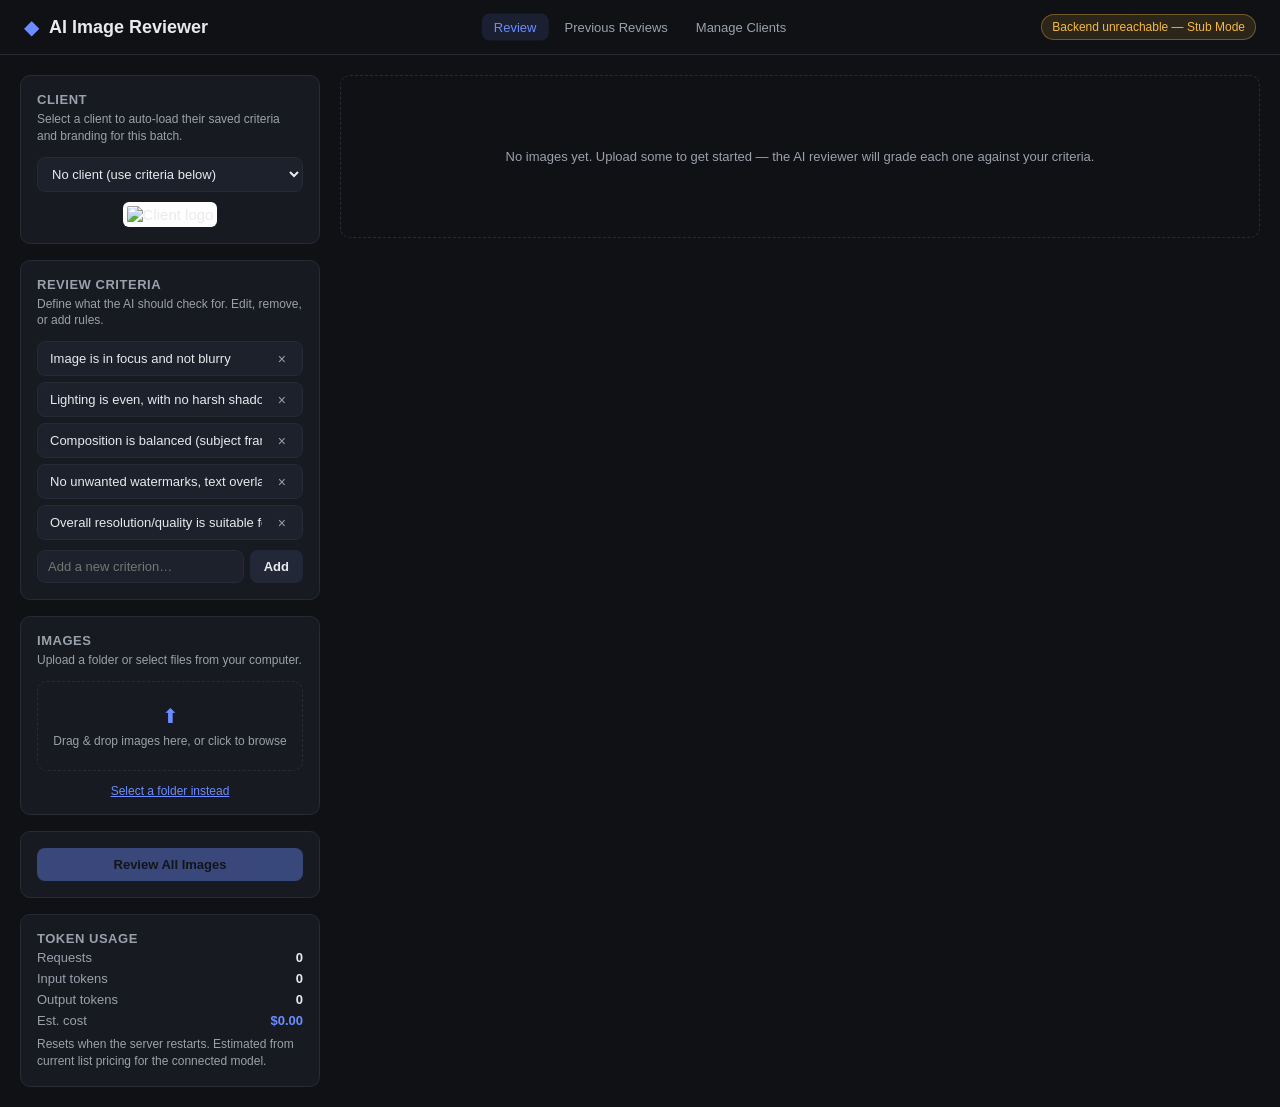
==== index.html @ 710de8a5 "Initial commit" ====
<!DOCTYPE html>
<html lang="en">
<head>
<meta charset="UTF-8">
<meta name="viewport" content="width=device-width, initial-scale=1.0">
<title>AI Image Reviewer</title>
<link rel="stylesheet" href="css/styles.css">
</head>
<body>

<header class="app-header">
  <div class="brand">
    <span class="brand-mark">◆</span>
    <h1>AI Image Reviewer</h1>
  </div>
  <nav class="app-nav">
    <a href="/" class="active">Review</a>
    <a href="/history.html">Previous Reviews</a>
    <a href="/clients.html">Manage Clients</a>
  </nav>
  <div class="header-right">
    <div class="stub-badge" id="ai-status-badge" title="Live status of the AI reviewer backend.">
      Checking AI status&hellip;
    </div>
  </div>
</header>

<main class="layout">

  <!-- SIDEBAR: criteria + upload -->
  <aside class="sidebar">
    <section class="panel">
      <h2>Client</h2>
      <p class="hint">Select a client to auto-load their saved criteria and branding for this batch.</p>
      <select id="client-select" class="select-input">
        <option value="">No client (use criteria below)</option>
      </select>
      <div id="client-logo-preview" class="client-logo-preview" hidden>
        <img id="client-logo-img" alt="Client logo">
      </div>
      <div id="category-select-wrap" class="field-group-inline" hidden>
        <label class="field-label" for="category-select">Image type</label>
        <select id="category-select" class="select-input">
          <option value="">Choose a category&hellip;</option>
        </select>
      </div>
    </section>

    <section class="panel">
      <h2>Review Criteria</h2>
      <p class="hint">Define what the AI should check for. Edit, remove, or add rules.</p>
      <ul id="criteria-list" class="criteria-list"></ul>
      <form id="criteria-form" class="criteria-form">
        <input type="text" id="criteria-input" placeholder="Add a new criterion&hellip;" autocomplete="off">
        <button type="submit" class="btn btn-secondary">Add</button>
      </form>
    </section>

    <section class="panel">
      <h2>Images</h2>
      <p class="hint">Upload a folder or select files from your computer.</p>
      <label class="upload-drop" id="upload-drop">
        <input type="file" id="file-input" accept="image/*" multiple hidden>
        <span class="upload-drop-icon">⬆</span>
        <span>Drag &amp; drop images here, or click to browse</span>
      </label>
      <div class="upload-actions">
        <label class="link-btn">
          <input type="file" id="folder-input" webkitdirectory directory multiple hidden>
          Select a folder instead
        </label>
      </div>
    </section>

    <section class="panel">
      <button id="review-all-btn" class="btn btn-primary" disabled>Review All Images</button>
      <div id="progress-wrap" class="progress-wrap" hidden>
        <div class="progress-bar"><div id="progress-fill" class="progress-fill"></div></div>
        <span id="progress-label" class="progress-label">0 / 0</span>
      </div>
    </section>

    <section class="panel">
      <h2>Token Usage</h2>
      <div class="usage-stats">
        <div class="usage-row"><span>Requests</span><span id="usage-requests">0</span></div>
        <div class="usage-row"><span>Input tokens</span><span id="usage-input">0</span></div>
        <div class="usage-row"><span>Output tokens</span><span id="usage-output">0</span></div>
        <div class="usage-row usage-cost"><span>Est. cost</span><span id="usage-cost">$0.00</span></div>
      </div>
      <p class="hint usage-note">Resets when the server restarts. Estimated from current list pricing for the connected model.</p>
    </section>
  </aside>

  <!-- MAIN: queue + detail -->
  <section class="content">
    <div id="empty-state" class="empty-state">
      <p>No images yet. Upload some to get started &mdash; the AI reviewer will grade each one against your criteria.</p>
    </div>

    <div id="gallery" class="gallery"></div>
  </section>

  <!-- DETAIL PANEL -->
  <aside id="detail-panel" class="detail-panel" hidden>
    <button id="detail-close" class="detail-close" aria-label="Close">&times;</button>
    <div id="detail-body"></div>
  </aside>

</main>

<script src="js/reviewEngine.js"></script>
<script src="js/detailView.js"></script>
<script src="js/app.js"></script>
</body>
</html>
---- css/styles.css ----
:root {
  --bg: #0f1115;
  --panel: #171a21;
  --panel-border: #262b35;
  --text: #e8eaed;
  --text-dim: #9aa1ac;
  --accent: #6c8cff;
  --accent-dim: #2b3568;
  --pass: #3ecf8e;
  --fail: #ef5966;
  --warn: #f5b942;
  --radius: 10px;
  font-size: 15px;
}

* { box-sizing: border-box; }

body {
  margin: 0;
  font-family: -apple-system, BlinkMacSystemFont, "Segoe UI", Roboto, Helvetica, Arial, sans-serif;
  background: var(--bg);
  color: var(--text);
}

.app-header {
  position: relative;
  display: flex;
  align-items: center;
  justify-content: space-between;
  padding: 14px 24px;
  border-bottom: 1px solid var(--panel-border);
}

.brand { display: flex; align-items: center; gap: 10px; }
.brand-mark { color: var(--accent); font-size: 20px; }
.brand h1 { font-size: 18px; font-weight: 600; margin: 0; }

.header-right { display: flex; align-items: center; gap: 16px; }

/* Absolutely positioned so it stays perfectly centered regardless of how
   wide the brand or right-side content (e.g. the status badge) are -- a
   grid "1fr auto 1fr" layout would drift off-center when the two sides
   have unequal content width. */
.app-nav {
  position: absolute;
  left: 50%;
  top: 50%;
  transform: translate(-50%, -50%);
  display: flex;
  gap: 4px;
}
.app-nav a {
  font-size: 13px;
  color: var(--text-dim);
  text-decoration: none;
  padding: 6px 12px;
  border-radius: 8px;
  transition: color 0.15s, background 0.15s;
}
.app-nav a:hover { color: var(--text); background: #1d212b; }
.app-nav a.active { color: var(--accent); background: rgba(108, 140, 255, 0.12); }

.select-input {
  width: 100%;
  background: #1d212b;
  border: 1px solid var(--panel-border);
  border-radius: 8px;
  padding: 8px 10px;
  color: var(--text);
  font-size: 13px;
  outline: none;
}
.select-input:focus { border-color: var(--accent); }

.client-logo-preview { margin-top: 10px; display: flex; justify-content: center; }
.client-logo-preview img { max-width: 100%; max-height: 60px; border-radius: 6px; background: #fff; padding: 4px; }

.field-group-inline { margin-top: 10px; }
.field-group-inline .field-label { margin-bottom: 6px; }

.stub-badge {
  font-size: 12px;
  color: var(--warn);
  background: rgba(245, 185, 66, 0.12);
  border: 1px solid rgba(245, 185, 66, 0.35);
  padding: 5px 10px;
  border-radius: 999px;
  transition: color 0.15s, background 0.15s, border-color 0.15s;
}

.stub-badge.badge-connected {
  color: var(--pass);
  background: rgba(62, 207, 142, 0.12);
  border: 1px solid rgba(62, 207, 142, 0.35);
}

.layout {
  display: grid;
  grid-template-columns: 300px 1fr;
  gap: 20px;
  padding: 20px;
  align-items: start;
}

.sidebar { display: flex; flex-direction: column; gap: 16px; }

.panel {
  background: var(--panel);
  border: 1px solid var(--panel-border);
  border-radius: var(--radius);
  padding: 16px;
}

.panel h2 { font-size: 13px; text-transform: uppercase; letter-spacing: 0.04em; color: var(--text-dim); margin: 0 0 4px; }
.hint { font-size: 12px; color: var(--text-dim); margin: 0 0 12px; line-height: 1.4; }

.criteria-list { list-style: none; margin: 0 0 10px; padding: 0; display: flex; flex-direction: column; gap: 6px; }

.criteria-item {
  display: flex;
  align-items: center;
  gap: 8px;
  background: #1d212b;
  border: 1px solid var(--panel-border);
  border-radius: 8px;
  padding: 8px 10px;
  font-size: 13px;
}

.criteria-item input {
  flex: 1;
  background: transparent;
  border: none;
  color: var(--text);
  font-size: 13px;
  outline: none;
}

.criteria-item button {
  background: none;
  border: none;
  color: var(--text-dim);
  cursor: pointer;
  font-size: 14px;
  line-height: 1;
}
.criteria-item button:hover { color: var(--fail); }

.criteria-form { display: flex; gap: 6px; }
.criteria-form input {
  flex: 1;
  background: #1d212b;
  border: 1px solid var(--panel-border);
  border-radius: 8px;
  padding: 8px 10px;
  color: var(--text);
  font-size: 13px;
  outline: none;
}
.criteria-form input:focus { border-color: var(--accent); }

.btn {
  border: none;
  border-radius: 8px;
  padding: 9px 14px;
  font-size: 13px;
  font-weight: 600;
  cursor: pointer;
}
.btn-primary { background: var(--accent); color: #0b0d12; width: 100%; }
.btn-primary:disabled { opacity: 0.4; cursor: not-allowed; }
.btn-secondary { background: #232838; color: var(--text); }

.upload-drop {
  display: flex;
  flex-direction: column;
  align-items: center;
  gap: 6px;
  text-align: center;
  border: 1.5px dashed var(--panel-border);
  border-radius: var(--radius);
  padding: 22px 10px;
  cursor: pointer;
  font-size: 12px;
  color: var(--text-dim);
  transition: border-color 0.15s, background 0.15s;
}
.upload-drop:hover, .upload-drop.dragover { border-color: var(--accent); background: rgba(108, 140, 255, 0.06); }
.upload-drop-icon { font-size: 20px; color: var(--accent); }

.upload-actions { margin-top: 10px; text-align: center; }
.link-btn { font-size: 12px; color: var(--accent); cursor: pointer; text-decoration: underline; }

.progress-wrap { margin-top: 10px; }
.progress-bar { height: 6px; background: #232838; border-radius: 999px; overflow: hidden; }
.progress-fill { height: 100%; width: 0%; background: var(--accent); transition: width 0.2s; }
.progress-label { display: block; margin-top: 6px; font-size: 11px; color: var(--text-dim); text-align: center; }

.usage-stats {
  display: flex;
  flex-direction: column;
  gap: 6px;
  font-size: 13px;
}
.usage-row {
  display: flex;
  justify-content: space-between;
  color: var(--text-dim);
}
.usage-row span:last-child {
  color: var(--text);
  font-weight: 600;
  font-variant-numeric: tabular-nums;
}
.usage-cost span:last-child { color: var(--accent); }
.usage-note { margin: 8px 0 0; }

.content { min-height: 60vh; }

.empty-state {
  border: 1px dashed var(--panel-border);
  border-radius: var(--radius);
  padding: 60px 20px;
  text-align: center;
  color: var(--text-dim);
  font-size: 13px;
}

.gallery {
  display: grid;
  grid-template-columns: repeat(auto-fill, minmax(180px, 1fr));
  gap: 14px;
}

.card {
  background: var(--panel);
  border: 1px solid var(--panel-border);
  border-radius: var(--radius);
  overflow: hidden;
  cursor: pointer;
  transition: transform 0.1s, border-color 0.15s;
}
.card:hover { border-color: var(--accent); transform: translateY(-2px); }

.card-thumb { width: 100%; aspect-ratio: 1 / 1; object-fit: cover; display: block; background: #1d212b; }

.card-body { padding: 10px; display: flex; flex-direction: column; gap: 6px; }
.card-name { font-size: 12px; color: var(--text-dim); overflow: hidden; text-overflow: ellipsis; white-space: nowrap; }

.status-pill {
  display: inline-flex;
  align-items: center;
  gap: 5px;
  font-size: 11px;
  font-weight: 600;
  padding: 3px 8px;
  border-radius: 999px;
  width: fit-content;
}
.status-pending { background: #232838; color: var(--text-dim); }
.status-reviewing { background: rgba(108, 140, 255, 0.15); color: var(--accent); }
.status-approved { background: rgba(62, 207, 142, 0.15); color: var(--pass); }
.status-rejected { background: rgba(239, 89, 102, 0.15); color: var(--fail); }
.status-review { background: rgba(245, 185, 66, 0.15); color: var(--warn); }

.spin {
  width: 9px; height: 9px; border-radius: 50%;
  border: 2px solid rgba(108,140,255,0.3); border-top-color: var(--accent);
  animation: spin 0.8s linear infinite;
}
@keyframes spin { to { transform: rotate(360deg); } }

.detail-panel {
  position: fixed;
  top: 0; right: 0;
  width: 380px;
  max-width: 92vw;
  height: 100vh;
  background: var(--panel);
  border-left: 1px solid var(--panel-border);
  padding: 20px;
  overflow-y: auto;
  box-shadow: -12px 0 30px rgba(0,0,0,0.35);
}

.detail-close {
  position: absolute;
  top: 12px; right: 14px;
  width: 32px;
  height: 32px;
  display: flex;
  align-items: center;
  justify-content: center;
  background: #232838;
  border: 1px solid var(--panel-border);
  border-radius: 50%;
  color: var(--text-dim);
  font-size: 20px;
  line-height: 1;
  cursor: pointer;
  transition: color 0.15s, background 0.15s, border-color 0.15s;
}
.detail-close:hover { color: var(--text); background: rgba(239, 89, 102, 0.15); border-color: var(--fail); }

.detail-img-wrap {
  position: relative;
  margin-bottom: 14px;
}
.detail-img-wrap .detail-img {
  margin-bottom: 0;
  display: block;
}

.issue-marker {
  position: absolute;
  width: 28px;
  height: 28px;
  border: 2.5px solid var(--fail);
  border-radius: 50%;
  transform: translate(-50%, -50%);
  box-shadow: 0 0 0 2px rgba(239, 89, 102, 0.25), 0 0 10px rgba(239, 89, 102, 0.55);
  cursor: help;
  transition: transform 0.15s, box-shadow 0.15s;
}
.issue-marker:hover {
  transform: translate(-50%, -50%) scale(1.15);
  box-shadow: 0 0 0 3px rgba(239, 89, 102, 0.35), 0 0 14px rgba(239, 89, 102, 0.7);
}

.marker-note { margin-top: -4px; margin-bottom: 14px; font-style: italic; }

.detail-img { width: 100%; border-radius: 8px; margin-bottom: 14px; }
.detail-name { font-size: 14px; font-weight: 600; margin: 0 0 4px; }
.detail-score { font-size: 28px; font-weight: 700; margin: 10px 0 2px; }
.detail-verdict { font-size: 13px; color: var(--text-dim); margin-bottom: 16px; }

.check-list { list-style: none; padding: 0; margin: 0; display: flex; flex-direction: column; gap: 10px; }
.check-item { display: flex; gap: 8px; font-size: 13px; line-height: 1.4; }
.check-icon { flex-shrink: 0; font-weight: 700; }
.check-icon.pass { color: var(--pass); }
.check-icon.fail { color: var(--fail); }
.check-text strong { display: block; margin-bottom: 2px; }
.check-comment { color: var(--text-dim); font-size: 12px; }

.detail-summary {
  font-size: 13px;
  color: var(--text);
  line-height: 1.5;
  margin: 0 0 16px;
  padding: 10px 12px;
  background: #1d212b;
  border-radius: 8px;
  border-left: 3px solid var(--accent);
}

.detail-subheading {
  font-size: 11px;
  text-transform: uppercase;
  letter-spacing: 0.04em;
  color: var(--text-dim);
  margin: 18px 0 8px;
}

.action-list {
  list-style: disc;
  padding-left: 18px;
  margin: 0;
  display: flex;
  flex-direction: column;
  gap: 6px;
  font-size: 13px;
  color: var(--text);
  line-height: 1.4;
}
.action-list li::marker { color: var(--warn); }

.detail-note {
  margin-top: 18px;
  font-size: 11px;
  color: var(--text-dim);
  border-top: 1px solid var(--panel-border);
  padding-top: 12px;
  line-height: 1.5;
}

.detail-meta { margin: -2px 0 10px; }

/* ---------- Clients page ---------- */

.clients-layout {
  display: grid;
  grid-template-columns: 260px 1fr;
  gap: 20px;
  padding: 20px;
  align-items: start;
}

.client-list { list-style: none; margin: 0 0 10px; padding: 0; display: flex; flex-direction: column; gap: 6px; }

.client-list-item {
  padding: 8px 10px;
  border-radius: 8px;
  cursor: pointer;
  font-size: 13px;
  background: #1d212b;
  border: 1px solid var(--panel-border);
  transition: border-color 0.15s, color 0.15s, background 0.15s;
}
.client-list-item:hover { border-color: var(--accent); }
.client-list-item.active {
  border-color: var(--accent);
  background: rgba(108, 140, 255, 0.1);
  color: var(--accent);
}

.client-detail { min-height: 200px; }

.client-header-row { display: flex; justify-content: space-between; align-items: flex-end; gap: 12px; margin-bottom: 16px; }
.client-header-row > div { flex: 1; }

.field-group { margin-bottom: 16px; }
.field-label {
  display: block;
  font-size: 11px;
  text-transform: uppercase;
  letter-spacing: 0.04em;
  color: var(--text-dim);
  margin-bottom: 6px;
}

.text-input {
  width: 100%;
  background: #1d212b;
  border: 1px solid var(--panel-border);
  border-radius: 8px;
  padding: 8px 10px;
  color: var(--text);
  font-size: 13px;
  outline: none;
  font-family: inherit;
}
.text-input:focus { border-color: var(--accent); }
textarea.text-input { resize: vertical; min-height: 70px; }

.logo-preview-box { display: flex; align-items: center; gap: 12px; margin-bottom: 10px; min-height: 40px; }
.logo-preview-box img { max-width: 140px; max-height: 60px; border-radius: 6px; background: #fff; padding: 4px; }
.logo-placeholder { font-size: 12px; color: var(--text-dim); }

.btn-danger { background: rgba(239, 89, 102, 0.15); color: var(--fail); }
.btn-danger:hover { background: rgba(239, 89, 102, 0.25); }
.btn-small { padding: 6px 10px; font-size: 12px; }

.category-list { display: flex; flex-direction: column; gap: 14px; margin-bottom: 14px; }

.category-section {
  background: #1a1e27;
  border: 1px solid var(--panel-border);
  border-radius: 8px;
  padding: 14px;
}

.category-section-header { display: flex; gap: 8px; align-items: center; margin-bottom: 10px; }
.category-name-input { flex: 1; font-weight: 600; }

.add-category-form { margin-top: 4px; }

@media (max-width: 800px) {
  .layout { grid-template-columns: 1fr; }
  .clients-layout { grid-template-columns: 1fr; }
}
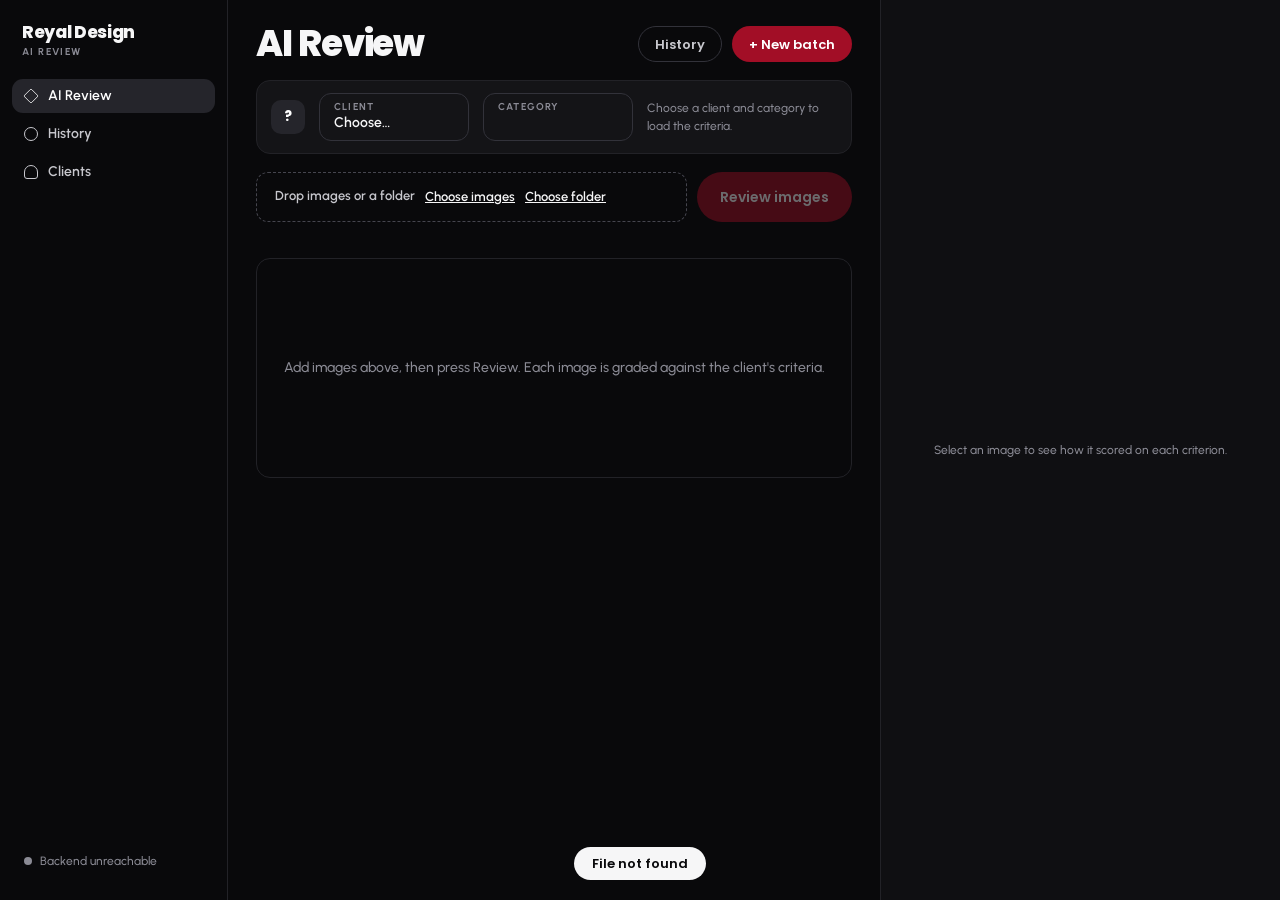
==== commit e1f2fb3a: "Redesign UI from the Reyal Proof handoff (option 1a) New Review, History and Clients screens with Re" ====
--- a/index.html
+++ b/index.html
@@ -1,114 +1,56 @@
 <!DOCTYPE html>
 <html lang="en">
 <head>
-<meta charset="UTF-8">
-<meta name="viewport" content="width=device-width, initial-scale=1.0">
-<title>AI Image Reviewer</title>
+<meta charset="utf-8">
+<meta name="viewport" content="width=device-width, initial-scale=1">
+<title>AI Review</title>
+<link rel="preconnect" href="https://fonts.googleapis.com">
+<link rel="stylesheet" href="https://fonts.googleapis.com/css2?family=Poppins:wght@400;500;600;700;800&family=Urbanist:wght@400;500;600;700;800&display=swap">
 <link rel="stylesheet" href="css/styles.css">
 </head>
 <body>
+<div class="shell">
+  <aside class="side" id="side"></aside>
+  <main class="review">
+    <section class="left">
+      <div class="row between">
+        <h1>AI Review</h1>
+        <div class="row">
+          <a class="btn ghost" href="history.html">History</a>
+          <button class="btn red" id="new-batch" type="button">+ New batch</button>
+        </div>
+      </div>
 
-<header class="app-header">
-  <div class="brand">
-    <span class="brand-mark">◆</span>
-    <h1>AI Image Reviewer</h1>
-  </div>
-  <nav class="app-nav">
-    <a href="/" class="active">Review</a>
-    <a href="/history.html">Previous Reviews</a>
-    <a href="/clients.html">Manage Clients</a>
-  </nav>
-  <div class="header-right">
-    <div class="stub-badge" id="ai-status-badge" title="Live status of the AI reviewer backend.">
-      Checking AI status&hellip;
-    </div>
-  </div>
-</header>
+      <div class="card bar" id="bar">
+        <span id="bar-tile"></span>
+        <label class="tile-select"><span>Client</span><select id="client-select"></select></label>
+        <label class="tile-select"><span>Category</span><select id="category-select" disabled></select></label>
+        <div style="display:grid;gap:1px;min-width:0;flex:1">
+          <span class="meta" id="bar-meta">Choose a client and category to load the criteria.</span>
+        </div>
+        <a class="link" id="edit-criteria" href="clients.html" hidden>Edit criteria</a>
+      </div>
 
-<main class="layout">
+      <div class="row" style="flex-wrap:wrap">
+        <div class="drop" id="drop">
+          <span id="drop-text">Drop images or a folder</span>
+          <button class="link" id="pick-files" type="button">Choose images</button>
+          <button class="link" id="pick-folder" type="button">Choose folder</button>
+        </div>
+        <button class="btn red" id="review-btn" type="button" style="height:50px;padding:0 22px;font-size:14px" disabled>Review images</button>
+      </div>
+      <input type="file" id="file-input" accept="image/*" multiple hidden>
+      <input type="file" id="folder-input" accept="image/*" webkitdirectory multiple hidden>
+      <input type="file" id="fix-input" accept="image/*" hidden>
 
-  <!-- SIDEBAR: criteria + upload -->
-  <aside class="sidebar">
-    <section class="panel">
-      <h2>Client</h2>
-      <p class="hint">Select a client to auto-load their saved criteria and branding for this batch.</p>
-      <select id="client-select" class="select-input">
-        <option value="">No client (use criteria below)</option>
-      </select>
-      <div id="client-logo-preview" class="client-logo-preview" hidden>
-        <img id="client-logo-img" alt="Client logo">
-      </div>
-      <div id="category-select-wrap" class="field-group-inline" hidden>
-        <label class="field-label" for="category-select">Image type</label>
-        <select id="category-select" class="select-input">
-          <option value="">Choose a category&hellip;</option>
-        </select>
-      </div>
+      <div class="tally" id="tally" hidden></div>
+      <div class="grid" id="grid"></div>
+      <div class="empty" id="empty">Add images above, then press Review. Each image is graded against the client's criteria.</div>
     </section>
-
-    <section class="panel">
-      <h2>Review Criteria</h2>
-      <p class="hint">Define what the AI should check for. Edit, remove, or add rules.</p>
-      <ul id="criteria-list" class="criteria-list"></ul>
-      <form id="criteria-form" class="criteria-form">
-        <input type="text" id="criteria-input" placeholder="Add a new criterion&hellip;" autocomplete="off">
-        <button type="submit" class="btn btn-secondary">Add</button>
-      </form>
-    </section>
-
-    <section class="panel">
-      <h2>Images</h2>
-      <p class="hint">Upload a folder or select files from your computer.</p>
-      <label class="upload-drop" id="upload-drop">
-        <input type="file" id="file-input" accept="image/*" multiple hidden>
-        <span class="upload-drop-icon">⬆</span>
-        <span>Drag &amp; drop images here, or click to browse</span>
-      </label>
-      <div class="upload-actions">
-        <label class="link-btn">
-          <input type="file" id="folder-input" webkitdirectory directory multiple hidden>
-          Select a folder instead
-        </label>
-      </div>
-    </section>
-
-    <section class="panel">
-      <button id="review-all-btn" class="btn btn-primary" disabled>Review All Images</button>
-      <div id="progress-wrap" class="progress-wrap" hidden>
-        <div class="progress-bar"><div id="progress-fill" class="progress-fill"></div></div>
-        <span id="progress-label" class="progress-label">0 / 0</span>
-      </div>
-    </section>
-
-    <section class="panel">
-      <h2>Token Usage</h2>
-      <div class="usage-stats">
-        <div class="usage-row"><span>Requests</span><span id="usage-requests">0</span></div>
-        <div class="usage-row"><span>Input tokens</span><span id="usage-input">0</span></div>
-        <div class="usage-row"><span>Output tokens</span><span id="usage-output">0</span></div>
-        <div class="usage-row usage-cost"><span>Est. cost</span><span id="usage-cost">$0.00</span></div>
-      </div>
-      <p class="hint usage-note">Resets when the server restarts. Estimated from current list pricing for the connected model.</p>
-    </section>
-  </aside>
-
-  <!-- MAIN: queue + detail -->
-  <section class="content">
-    <div id="empty-state" class="empty-state">
-      <p>No images yet. Upload some to get started &mdash; the AI reviewer will grade each one against your criteria.</p>
-    </div>
-
-    <div id="gallery" class="gallery"></div>
-  </section>
-
-  <!-- DETAIL PANEL -->
-  <aside id="detail-panel" class="detail-panel" hidden>
-    <button id="detail-close" class="detail-close" aria-label="Close">&times;</button>
-    <div id="detail-body"></div>
-  </aside>
-
-</main>
-
+    <aside class="detail" id="detail"></aside>
+  </main>
+</div>
+<script src="js/common.js"></script>
 <script src="js/reviewEngine.js"></script>
 <script src="js/detailView.js"></script>
 <script src="js/app.js"></script>
--- a/css/styles.css
+++ b/css/styles.css
@@ -1,470 +1,214 @@
+/* AI Review. Tokens match Reyal Proof studio.css (see the design handoff). */
 :root {
-  --bg: #0f1115;
-  --panel: #171a21;
-  --panel-border: #262b35;
-  --text: #e8eaed;
-  --text-dim: #9aa1ac;
-  --accent: #6c8cff;
-  --accent-dim: #2b3568;
-  --pass: #3ecf8e;
-  --fail: #ef5966;
-  --warn: #f5b942;
-  --radius: 10px;
-  font-size: 15px;
+  --bg: #09090b; --s1: #141417; --s2: #1b1b1f; --s3: #25252b; --stage: #0f0f12;
+  --line: #222227; --line2: #32323a; --line3: #45454e;
+  --ink: #f6f6f7; --ink2: #c7c7cd; --muted: #8b8b95;
+  --accent: #a20e26; --accent-hover: #c4132f;
+  --ready: #3ddc97; --ready-bg: rgba(61, 220, 151, .13);
+  --needs: #ffd308; --needs-bg: rgba(255, 211, 8, .14);
+  --fails: #ff5c6c; --fails-bg: rgba(255, 92, 108, .15);
+  --head: Poppins, system-ui, sans-serif; --ui: Urbanist, system-ui, sans-serif;
+  --mono: ui-monospace, Menlo, Consolas, monospace;
 }
-
 * { box-sizing: border-box; }
-
-body {
-  margin: 0;
-  font-family: -apple-system, BlinkMacSystemFont, "Segoe UI", Roboto, Helvetica, Arial, sans-serif;
-  background: var(--bg);
-  color: var(--text);
+[hidden] { display: none !important; }
+html, body { height: 100%; }
+body { margin: 0; background: var(--bg); color: var(--ink); font: 500 14px/1.5 var(--ui); }
+a { color: inherit; text-decoration: none; }
+button, input, select { font: inherit; color: inherit; }
+button { cursor: pointer; }
+h1 { margin: 0; font: 800 36px/1 var(--head); letter-spacing: -.03em; }
+
+.shell { display: grid; grid-template-columns: 228px minmax(0, 1fr); height: 100vh; }
+
+/* sidebar */
+.side { display: flex; flex-direction: column; gap: 4px; padding: 20px 12px; border-right: 1px solid var(--line); background: var(--bg); min-height: 0; }
+.brand { padding: 4px 10px 18px; font: 800 17px/1 var(--head); letter-spacing: -.02em; }
+.brand small { display: block; margin-top: 6px; font: 700 10px/1 var(--ui); letter-spacing: .14em; text-transform: uppercase; color: var(--muted); }
+.nav { display: flex; align-items: center; gap: 10px; padding: 10px 12px; border-radius: 11px; font: 600 14px/1 var(--ui); color: var(--ink2); }
+.nav:hover { background: var(--s1); color: var(--ink); }
+.nav.active { background: var(--s3); color: #fff; }
+.nav i { width: 14px; height: 14px; flex: none; }
+.nav i.diamond { border: 1.5px solid currentColor; transform: scale(.78) rotate(45deg); border-radius: 2px; }
+.nav i.clock { border: 1.5px solid currentColor; border-radius: 50%; }
+.nav i.person { border: 1.5px solid currentColor; border-radius: 50% 50% 3px 3px; }
+.side-foot { margin-top: auto; padding: 10px 12px; font-size: 12px; color: var(--muted); display: flex; align-items: center; gap: 8px; }
+.dot { width: 8px; height: 8px; border-radius: 50%; background: var(--muted); flex: none; }
+.dot.ok { background: var(--ready); }
+
+/* main */
+main { min-width: 0; min-height: 0; }
+.page { padding: 26px 28px; display: flex; flex-direction: column; gap: 18px; height: 100vh; overflow-y: auto; }
+.row { display: flex; align-items: center; gap: 10px; }
+.between { justify-content: space-between; }
+.crumb { color: var(--muted); font: 600 13px/1 var(--ui); }
+.muted { color: var(--muted); }
+
+/* buttons */
+.btn { display: inline-flex; align-items: center; justify-content: center; gap: 6px; height: 36px; padding: 0 16px; border-radius: 99px; border: 1px solid transparent; font: 600 13px/1 var(--head); white-space: nowrap; background: none; }
+.btn.red { background: var(--accent); color: #fff; }
+.btn.red:hover:not(:disabled) { background: var(--accent-hover); }
+.btn.ghost { border-color: var(--line2); color: var(--ink2); }
+.btn.ghost:hover:not(:disabled) { border-color: var(--line3); color: #fff; }
+.btn.white { background: var(--ink); color: var(--bg); }
+.btn.lg { height: 44px; width: 100%; font-size: 14px; }
+.btn:disabled { opacity: .4; cursor: not-allowed; }
+.link { background: none; border: 0; padding: 0; font: 600 12px/1 var(--ui); color: var(--muted); }
+.link:hover { color: #fff; text-decoration: underline; }
+.link.danger:hover { color: var(--fails); }
+
+/* batch bar and setup */
+.card { background: var(--s1); border: 1px solid var(--line); border-radius: 14px; }
+.bar { display: flex; align-items: center; gap: 14px; padding: 12px 14px; flex-wrap: wrap; }
+.mono-tile { display: grid; place-items: center; width: 34px; height: 34px; border-radius: 10px; flex: none; color: #fff; font: 800 13px/1 var(--head); overflow: hidden; }
+.mono-tile.lg { width: 44px; height: 44px; font-size: 16px; border-radius: 12px; }
+.mono-tile img { width: 100%; height: 100%; object-fit: cover; }
+.tile-select { display: grid; gap: 3px; padding: 8px 14px; border-radius: 12px; background: var(--s1); border: 1px solid var(--line2); min-width: 150px; }
+.tile-select span { font: 700 10px/1 var(--ui); letter-spacing: .12em; text-transform: uppercase; color: var(--muted); }
+.tile-select select { appearance: none; background: none; border: 0; padding: 0; font: 600 14px/1.2 var(--ui); outline: none; cursor: pointer; }
+.tile-select select:disabled { cursor: not-allowed; opacity: .6; }
+.tile-select option { background: var(--s2); }
+.tile-select:focus-within { border-color: var(--line3); }
+.meta { font-size: 12px; color: var(--muted); }
+.drop { display: flex; align-items: center; gap: 10px; flex: 1; min-width: 240px; min-height: 50px; padding: 0 18px; border-radius: 12px; border: 1.5px dashed var(--line3); color: var(--ink2); font: 600 13px/1.3 var(--ui); cursor: pointer; }
+.drop.over { border-color: var(--ink2); background: var(--s1); }
+.drop .link { font-size: 13px; color: var(--ink); text-decoration: underline; }
+
+/* tally */
+.tally { display: grid; gap: 8px; }
+.tally .counts { display: flex; gap: 18px; font: 600 13px/1 var(--ui); flex-wrap: wrap; }
+.tally .counts span { display: flex; align-items: center; gap: 7px; color: var(--ink2); }
+.tally .counts b { color: #fff; }
+.tally .counts i { width: 8px; height: 8px; border-radius: 50%; display: block; }
+.tally .seg { display: flex; gap: 3px; height: 6px; border-radius: 3px; overflow: hidden; background: var(--s2); }
+
+/* review layout */
+.review { display: grid; grid-template-columns: minmax(0, 1fr) 400px; height: 100vh; }
+.review .left { padding: 26px 28px; display: flex; flex-direction: column; gap: 18px; min-width: 0; overflow-y: auto; }
+.review .detail { display: flex; flex-direction: column; gap: 14px; padding: 22px; border-left: 1px solid var(--line); background: var(--stage); overflow-y: auto; }
+.grid { display: grid; grid-template-columns: repeat(3, minmax(0, 1fr)); gap: 14px; }
+.tile { display: flex; flex-direction: column; background: var(--s1); border: 1px solid var(--line); border-radius: 14px; overflow: hidden; cursor: pointer; text-align: left; padding: 0; }
+.tile:hover { border-color: var(--line2); }
+.tile.sel { border-color: var(--muted); }
+.tile .im { aspect-ratio: 16 / 10; background: var(--s2) center / cover no-repeat; }
+.tile .tb { display: grid; gap: 7px; padding: 10px 12px 12px; }
+.fname { font: 600 12px/1.2 var(--mono); color: var(--ink2); white-space: nowrap; overflow: hidden; text-overflow: ellipsis; }
+.pill { padding: 2px 9px; border-radius: 99px; font: 700 11px/1.5 var(--ui); white-space: nowrap; }
+.pill.ready { background: var(--ready-bg); color: var(--ready); }
+.pill.needs { background: var(--needs-bg); color: var(--needs); }
+.pill.fails { background: var(--fails-bg); color: var(--fails); }
+.pill.idle { background: var(--s3); color: var(--ink2); }
+.score { font: 800 15px/1 var(--head); margin-left: auto; }
+.ready-c { color: var(--ready); } .needs-c { color: var(--needs); } .fails-c { color: var(--fails); }
+.empty { display: grid; place-items: center; min-height: 220px; border: 1px solid var(--line); border-radius: 14px; color: var(--muted); text-align: center; padding: 24px; }
+.spin { display: inline-block; width: 10px; height: 10px; border: 2px solid var(--line3); border-top-color: var(--ink); border-radius: 50%; animation: sp .7s linear infinite; vertical-align: -1px; margin-right: 6px; }
+@keyframes sp { to { transform: rotate(360deg); } }
+
+/* detail panel */
+.d-img { position: relative; align-self: center; width: 240px; height: 240px; border-radius: 12px; background: var(--s2); overflow: hidden; flex: none; }
+.d-img img { width: 100%; height: 100%; object-fit: contain; display: block; }
+.marker { position: absolute; width: 26px; height: 26px; margin: -13px 0 0 -13px; border: 2px solid var(--fails); border-radius: 50%; box-shadow: 0 0 0 2px rgba(0, 0, 0, .5); }
+.marker.warn { border-color: var(--needs); }
+.d-head { display: flex; align-items: flex-end; gap: 14px; }
+.d-head .vl { font: 800 22px/1.1 var(--head); }
+.d-head .sc { margin-left: auto; font: 800 40px/1 var(--head); letter-spacing: -.03em; }
+.d-head .sc small { font: 600 14px/1 var(--ui); color: var(--muted); letter-spacing: 0; }
+.d-sum { margin: 0; font-size: 13px; line-height: 1.5; color: var(--ink2); }
+.checks { display: grid; gap: 2px; }
+.check { display: grid; grid-template-columns: 22px minmax(0, 1fr); gap: 10px; padding: 9px 0; border-top: 1px solid var(--line); }
+.ic { display: grid; place-items: center; width: 22px; height: 22px; border-radius: 50%; font: 800 11px/1 var(--head); }
+.ic.pass { background: rgba(61, 220, 151, .15); color: var(--ready); }
+.ic.warn { background: rgba(255, 211, 8, .16); color: var(--needs); }
+.ic.fail { background: rgba(255, 92, 108, .16); color: var(--fails); }
+.check b { display: block; font: 600 13px/1.3 var(--ui); }
+.check span { font-size: 12px; line-height: 1.4; color: var(--muted); }
+.d-actions { margin-top: auto; display: grid; gap: 8px; padding-top: 6px; }
+.d-links { display: flex; justify-content: center; gap: 18px; flex-wrap: wrap; }
+.override { display: flex; gap: 6px; justify-content: center; }
+.override .btn { height: 30px; padding: 0 12px; font-size: 12px; }
+
+/* history */
+.search { display: flex; align-items: center; gap: 8px; padding: 0 14px; height: 40px; width: 280px; border: 1px solid var(--line2); border-radius: 99px; background: var(--s2); color: var(--muted); }
+.search input { flex: 1; background: none; border: 0; outline: none; color: var(--ink); min-width: 0; }
+.search:focus-within { border-color: var(--line3); }
+.seg-pills { display: flex; gap: 2px; padding: 3px; background: var(--s1); border: 1px solid var(--line); border-radius: 99px; }
+.seg-pills button { display: inline-flex; align-items: center; gap: 6px; padding: 7px 14px; border-radius: 99px; border: 0; background: none; font: 600 13px/1 var(--ui); color: var(--muted); }
+.seg-pills button.on { background: var(--s3); color: #fff; }
+.seg-pills i { width: 7px; height: 7px; border-radius: 50%; display: block; }
+.pill-select { appearance: none; padding: 9px 30px 9px 14px; border-radius: 99px; border: 1px solid var(--line2); background: var(--bg) url("data:image/svg+xml,%3Csvg xmlns='http://www.w3.org/2000/svg' width='10' height='6'%3E%3Cpath d='M1 1l4 4 4-4' fill='none' stroke='%238b8b95' stroke-width='1.5'/%3E%3C/svg%3E") no-repeat right 12px center; font: 600 13px/1 var(--ui); color: var(--ink2); }
+.pill-select option { background: var(--s2); }
+.day { display: grid; gap: 10px; }
+.day h3 { margin: 0; font: 700 14px/1 var(--head); display: inline; }
+.hgrid { display: grid; grid-template-columns: repeat(7, minmax(0, 1fr)); gap: 12px; }
+.hcard { display: grid; background: var(--s1); border: 1px solid var(--line); border-radius: 12px; overflow: hidden; cursor: pointer; padding: 0; text-align: left; }
+.hcard:hover { border-color: #3a3a42; }
+.hcard .im { position: relative; aspect-ratio: 1; background: var(--s2) center / cover no-repeat; }
+.hcard .badge { position: absolute; top: 8px; right: 8px; padding: 2px 8px; border-radius: 99px; font: 800 11px/1.5 var(--ui); color: #09090b; }
+.hcard .cb { display: grid; gap: 3px; padding: 8px 10px 10px; min-width: 0; }
+.hcard .cb b { font: 700 12px/1.2 var(--ui); }
+.hcard .cb span { font-size: 11px; color: var(--muted); white-space: nowrap; overflow: hidden; text-overflow: ellipsis; }
+.drawer { position: fixed; top: 0; right: 0; bottom: 0; width: 420px; max-width: 100vw; z-index: 10; display: flex; flex-direction: column; gap: 14px; padding: 22px; background: var(--stage); border-left: 1px solid var(--line); overflow-y: auto; box-shadow: -30px 0 60px -30px rgba(0, 0, 0, .7); }
+.drawer .x { position: absolute; top: 12px; right: 14px; background: none; border: 0; color: var(--muted); font-size: 22px; line-height: 1; z-index: 1; }
+.scrim { position: fixed; inset: 0; z-index: 9; background: rgba(0, 0, 0, .45); }
+
+/* clients / criteria */
+.tabs { display: flex; gap: 4px; border-bottom: 1px solid var(--line); }
+.tabs span { padding: 10px 14px; margin-bottom: -1px; font: 600 14px/1 var(--ui); color: #fff; border-bottom: 2px solid var(--accent-hover); }
+.crit { display: grid; grid-template-columns: 260px minmax(0, 1fr) 300px; gap: 20px; align-items: start; }
+.cats { display: grid; gap: 4px; align-content: start; }
+.eyebrow { padding: 0 10px 8px; font: 700 11px/1.2 var(--ui); letter-spacing: .14em; text-transform: uppercase; color: var(--muted); }
+.cat { display: flex; align-items: center; padding: 10px 12px; border-radius: 11px; border: 0; background: none; font: 600 14px/1 var(--ui); color: var(--ink2); width: 100%; text-align: left; }
+.cat:hover { background: var(--s1); }
+.cat.on { background: var(--s3); color: #fff; }
+.cat em { margin-left: auto; font: 700 12px/1 var(--ui); font-style: normal; color: var(--muted); }
+.cat-add { padding: 10px 12px; font: 600 13px/1 var(--ui); color: var(--muted); background: none; border: 0; text-align: left; }
+.cat-add:hover { color: #fff; }
+.col { display: grid; gap: 18px; align-content: start; }
+.sec { display: grid; gap: 8px; }
+.sec .t { display: flex; align-items: baseline; gap: 10px; }
+.sec .t b { font: 700 16px/1.2 var(--head); }
+.sec .t span { font-size: 12px; color: var(--muted); }
+.crow { display: flex; align-items: center; gap: 12px; padding: 12px 14px; border-radius: 12px; background: var(--s1); border: 1px solid var(--line); }
+.crow.drag { opacity: .4; }
+.crow .grip { color: #52525b; font: 700 14px/1 var(--head); letter-spacing: -2px; cursor: grab; user-select: none; }
+.crow .txt { flex: 1; min-width: 0; overflow-wrap: anywhere; }
+.crow input { flex: 1; background: var(--s2); border: 1px solid var(--line3); border-radius: 8px; padding: 6px 10px; outline: none; }
+.addrow { display: flex; gap: 8px; }
+.addrow input, .field { flex: 1; padding: 12px 14px; border-radius: 12px; border: 1px dashed var(--line3); background: none; outline: none; min-width: 0; }
+.addrow input:focus, .field:focus { border-style: solid; border-color: var(--muted); }
+.addrow input::placeholder, .field::placeholder, .search input::placeholder { color: var(--muted); }
+.panel { display: grid; gap: 10px; padding: 16px; border-radius: 14px; background: var(--s1); border: 1px solid var(--line); }
+.panel b.h { font: 700 14px/1.2 Poppins, sans-serif; }
+.thr { display: flex; gap: 3px; height: 8px; border-radius: 4px; overflow: hidden; }
+.thr-l { display: grid; gap: 4px; font-size: 13px; color: var(--ink2); }
+.logo-box { display: grid; place-items: center; height: 90px; border-radius: 10px; background: repeating-linear-gradient(135deg, var(--s2) 0 8px, #17171a 8px 16px); overflow: hidden; }
+.logo-box img { max-width: 100%; max-height: 100%; object-fit: contain; }
+.logo-box span { font: 500 11px/1 var(--mono); color: var(--muted); }
+.note { font-size: 12px; line-height: 1.45; color: var(--muted); }
+
+.modal { position: fixed; inset: 0; z-index: 20; display: grid; place-items: center; background: rgba(0, 0, 0, .6); }
+.modal .box { display: grid; gap: 14px; width: min(420px, calc(100vw - 32px)); padding: 22px; border-radius: 16px; background: var(--s2); border: 1px solid var(--line2); }
+.modal h2 { margin: 0; font: 700 18px/1.2 var(--head); }
+.modal p { margin: 0; color: var(--ink2); }
+.modal .field { border-style: solid; border-color: var(--line3); }
+.modal .acts { display: flex; justify-content: flex-end; gap: 8px; }
+.btn.danger { background: var(--fails); color: #09090b; }
+.toast { position: fixed; bottom: 20px; left: 50%; transform: translateX(-50%); z-index: 30; padding: 10px 18px; border-radius: 99px; background: var(--ink); color: var(--bg); font: 600 13px/1 var(--head); }
+
+@media (max-width: 1180px) {
+  .review { grid-template-columns: minmax(0, 1fr); height: auto; }
+  .review .detail { border-left: 0; border-top: 1px solid var(--line); }
+  .crit { grid-template-columns: 220px minmax(0, 1fr); }
+  .crit .settings { grid-column: 1 / -1; }
+  .hgrid { grid-template-columns: repeat(4, minmax(0, 1fr)); }
 }
-
-.app-header {
-  position: relative;
-  display: flex;
-  align-items: center;
-  justify-content: space-between;
-  padding: 14px 24px;
-  border-bottom: 1px solid var(--panel-border);
+@media (max-width: 760px) {
+  .shell { grid-template-columns: 1fr; height: auto; }
+  .side { flex-direction: row; align-items: center; flex-wrap: wrap; padding: 10px 12px; border-right: 0; border-bottom: 1px solid var(--line); }
+  .brand { padding: 0 8px 0 0; } .brand small, .side-foot { display: none; }
+  .page, .review .left { height: auto; padding: 18px 16px; }
+  .grid { grid-template-columns: repeat(2, minmax(0, 1fr)); }
+  .hgrid { grid-template-columns: repeat(2, minmax(0, 1fr)); }
+  .crit { grid-template-columns: 1fr; }
+  .search { width: 100%; }
 }
-
-.brand { display: flex; align-items: center; gap: 10px; }
-.brand-mark { color: var(--accent); font-size: 20px; }
-.brand h1 { font-size: 18px; font-weight: 600; margin: 0; }
-
-.header-right { display: flex; align-items: center; gap: 16px; }
-
-/* Absolutely positioned so it stays perfectly centered regardless of how
-   wide the brand or right-side content (e.g. the status badge) are -- a
-   grid "1fr auto 1fr" layout would drift off-center when the two sides
-   have unequal content width. */
-.app-nav {
-  position: absolute;
-  left: 50%;
-  top: 50%;
-  transform: translate(-50%, -50%);
-  display: flex;
-  gap: 4px;
-}
-.app-nav a {
-  font-size: 13px;
-  color: var(--text-dim);
-  text-decoration: none;
-  padding: 6px 12px;
-  border-radius: 8px;
-  transition: color 0.15s, background 0.15s;
-}
-.app-nav a:hover { color: var(--text); background: #1d212b; }
-.app-nav a.active { color: var(--accent); background: rgba(108, 140, 255, 0.12); }
-
-.select-input {
-  width: 100%;
-  background: #1d212b;
-  border: 1px solid var(--panel-border);
-  border-radius: 8px;
-  padding: 8px 10px;
-  color: var(--text);
-  font-size: 13px;
-  outline: none;
-}
-.select-input:focus { border-color: var(--accent); }
-
-.client-logo-preview { margin-top: 10px; display: flex; justify-content: center; }
-.client-logo-preview img { max-width: 100%; max-height: 60px; border-radius: 6px; background: #fff; padding: 4px; }
-
-.field-group-inline { margin-top: 10px; }
-.field-group-inline .field-label { margin-bottom: 6px; }
-
-.stub-badge {
-  font-size: 12px;
-  color: var(--warn);
-  background: rgba(245, 185, 66, 0.12);
-  border: 1px solid rgba(245, 185, 66, 0.35);
-  padding: 5px 10px;
-  border-radius: 999px;
-  transition: color 0.15s, background 0.15s, border-color 0.15s;
-}
-
-.stub-badge.badge-connected {
-  color: var(--pass);
-  background: rgba(62, 207, 142, 0.12);
-  border: 1px solid rgba(62, 207, 142, 0.35);
-}
-
-.layout {
-  display: grid;
-  grid-template-columns: 300px 1fr;
-  gap: 20px;
-  padding: 20px;
-  align-items: start;
-}
-
-.sidebar { display: flex; flex-direction: column; gap: 16px; }
-
-.panel {
-  background: var(--panel);
-  border: 1px solid var(--panel-border);
-  border-radius: var(--radius);
-  padding: 16px;
-}
-
-.panel h2 { font-size: 13px; text-transform: uppercase; letter-spacing: 0.04em; color: var(--text-dim); margin: 0 0 4px; }
-.hint { font-size: 12px; color: var(--text-dim); margin: 0 0 12px; line-height: 1.4; }
-
-.criteria-list { list-style: none; margin: 0 0 10px; padding: 0; display: flex; flex-direction: column; gap: 6px; }
-
-.criteria-item {
-  display: flex;
-  align-items: center;
-  gap: 8px;
-  background: #1d212b;
-  border: 1px solid var(--panel-border);
-  border-radius: 8px;
-  padding: 8px 10px;
-  font-size: 13px;
-}
-
-.criteria-item input {
-  flex: 1;
-  background: transparent;
-  border: none;
-  color: var(--text);
-  font-size: 13px;
-  outline: none;
-}
-
-.criteria-item button {
-  background: none;
-  border: none;
-  color: var(--text-dim);
-  cursor: pointer;
-  font-size: 14px;
-  line-height: 1;
-}
-.criteria-item button:hover { color: var(--fail); }
-
-.criteria-form { display: flex; gap: 6px; }
-.criteria-form input {
-  flex: 1;
-  background: #1d212b;
-  border: 1px solid var(--panel-border);
-  border-radius: 8px;
-  padding: 8px 10px;
-  color: var(--text);
-  font-size: 13px;
-  outline: none;
-}
-.criteria-form input:focus { border-color: var(--accent); }
-
-.btn {
-  border: none;
-  border-radius: 8px;
-  padding: 9px 14px;
-  font-size: 13px;
-  font-weight: 600;
-  cursor: pointer;
-}
-.btn-primary { background: var(--accent); color: #0b0d12; width: 100%; }
-.btn-primary:disabled { opacity: 0.4; cursor: not-allowed; }
-.btn-secondary { background: #232838; color: var(--text); }
-
-.upload-drop {
-  display: flex;
-  flex-direction: column;
-  align-items: center;
-  gap: 6px;
-  text-align: center;
-  border: 1.5px dashed var(--panel-border);
-  border-radius: var(--radius);
-  padding: 22px 10px;
-  cursor: pointer;
-  font-size: 12px;
-  color: var(--text-dim);
-  transition: border-color 0.15s, background 0.15s;
-}
-.upload-drop:hover, .upload-drop.dragover { border-color: var(--accent); background: rgba(108, 140, 255, 0.06); }
-.upload-drop-icon { font-size: 20px; color: var(--accent); }
-
-.upload-actions { margin-top: 10px; text-align: center; }
-.link-btn { font-size: 12px; color: var(--accent); cursor: pointer; text-decoration: underline; }
-
-.progress-wrap { margin-top: 10px; }
-.progress-bar { height: 6px; background: #232838; border-radius: 999px; overflow: hidden; }
-.progress-fill { height: 100%; width: 0%; background: var(--accent); transition: width 0.2s; }
-.progress-label { display: block; margin-top: 6px; font-size: 11px; color: var(--text-dim); text-align: center; }
-
-.usage-stats {
-  display: flex;
-  flex-direction: column;
-  gap: 6px;
-  font-size: 13px;
-}
-.usage-row {
-  display: flex;
-  justify-content: space-between;
-  color: var(--text-dim);
-}
-.usage-row span:last-child {
-  color: var(--text);
-  font-weight: 600;
-  font-variant-numeric: tabular-nums;
-}
-.usage-cost span:last-child { color: var(--accent); }
-.usage-note { margin: 8px 0 0; }
-
-.content { min-height: 60vh; }
-
-.empty-state {
-  border: 1px dashed var(--panel-border);
-  border-radius: var(--radius);
-  padding: 60px 20px;
-  text-align: center;
-  color: var(--text-dim);
-  font-size: 13px;
-}
-
-.gallery {
-  display: grid;
-  grid-template-columns: repeat(auto-fill, minmax(180px, 1fr));
-  gap: 14px;
-}
-
-.card {
-  background: var(--panel);
-  border: 1px solid var(--panel-border);
-  border-radius: var(--radius);
-  overflow: hidden;
-  cursor: pointer;
-  transition: transform 0.1s, border-color 0.15s;
-}
-.card:hover { border-color: var(--accent); transform: translateY(-2px); }
-
-.card-thumb { width: 100%; aspect-ratio: 1 / 1; object-fit: cover; display: block; background: #1d212b; }
-
-.card-body { padding: 10px; display: flex; flex-direction: column; gap: 6px; }
-.card-name { font-size: 12px; color: var(--text-dim); overflow: hidden; text-overflow: ellipsis; white-space: nowrap; }
-
-.status-pill {
-  display: inline-flex;
-  align-items: center;
-  gap: 5px;
-  font-size: 11px;
-  font-weight: 600;
-  padding: 3px 8px;
-  border-radius: 999px;
-  width: fit-content;
-}
-.status-pending { background: #232838; color: var(--text-dim); }
-.status-reviewing { background: rgba(108, 140, 255, 0.15); color: var(--accent); }
-.status-approved { background: rgba(62, 207, 142, 0.15); color: var(--pass); }
-.status-rejected { background: rgba(239, 89, 102, 0.15); color: var(--fail); }
-.status-review { background: rgba(245, 185, 66, 0.15); color: var(--warn); }
-
-.spin {
-  width: 9px; height: 9px; border-radius: 50%;
-  border: 2px solid rgba(108,140,255,0.3); border-top-color: var(--accent);
-  animation: spin 0.8s linear infinite;
-}
-@keyframes spin { to { transform: rotate(360deg); } }
-
-.detail-panel {
-  position: fixed;
-  top: 0; right: 0;
-  width: 380px;
-  max-width: 92vw;
-  height: 100vh;
-  background: var(--panel);
-  border-left: 1px solid var(--panel-border);
-  padding: 20px;
-  overflow-y: auto;
-  box-shadow: -12px 0 30px rgba(0,0,0,0.35);
-}
-
-.detail-close {
-  position: absolute;
-  top: 12px; right: 14px;
-  width: 32px;
-  height: 32px;
-  display: flex;
-  align-items: center;
-  justify-content: center;
-  background: #232838;
-  border: 1px solid var(--panel-border);
-  border-radius: 50%;
-  color: var(--text-dim);
-  font-size: 20px;
-  line-height: 1;
-  cursor: pointer;
-  transition: color 0.15s, background 0.15s, border-color 0.15s;
-}
-.detail-close:hover { color: var(--text); background: rgba(239, 89, 102, 0.15); border-color: var(--fail); }
-
-.detail-img-wrap {
-  position: relative;
-  margin-bottom: 14px;
-}
-.detail-img-wrap .detail-img {
-  margin-bottom: 0;
-  display: block;
-}
-
-.issue-marker {
-  position: absolute;
-  width: 28px;
-  height: 28px;
-  border: 2.5px solid var(--fail);
-  border-radius: 50%;
-  transform: translate(-50%, -50%);
-  box-shadow: 0 0 0 2px rgba(239, 89, 102, 0.25), 0 0 10px rgba(239, 89, 102, 0.55);
-  cursor: help;
-  transition: transform 0.15s, box-shadow 0.15s;
-}
-.issue-marker:hover {
-  transform: translate(-50%, -50%) scale(1.15);
-  box-shadow: 0 0 0 3px rgba(239, 89, 102, 0.35), 0 0 14px rgba(239, 89, 102, 0.7);
-}
-
-.marker-note { margin-top: -4px; margin-bottom: 14px; font-style: italic; }
-
-.detail-img { width: 100%; border-radius: 8px; margin-bottom: 14px; }
-.detail-name { font-size: 14px; font-weight: 600; margin: 0 0 4px; }
-.detail-score { font-size: 28px; font-weight: 700; margin: 10px 0 2px; }
-.detail-verdict { font-size: 13px; color: var(--text-dim); margin-bottom: 16px; }
-
-.check-list { list-style: none; padding: 0; margin: 0; display: flex; flex-direction: column; gap: 10px; }
-.check-item { display: flex; gap: 8px; font-size: 13px; line-height: 1.4; }
-.check-icon { flex-shrink: 0; font-weight: 700; }
-.check-icon.pass { color: var(--pass); }
-.check-icon.fail { color: var(--fail); }
-.check-text strong { display: block; margin-bottom: 2px; }
-.check-comment { color: var(--text-dim); font-size: 12px; }
-
-.detail-summary {
-  font-size: 13px;
-  color: var(--text);
-  line-height: 1.5;
-  margin: 0 0 16px;
-  padding: 10px 12px;
-  background: #1d212b;
-  border-radius: 8px;
-  border-left: 3px solid var(--accent);
-}
-
-.detail-subheading {
-  font-size: 11px;
-  text-transform: uppercase;
-  letter-spacing: 0.04em;
-  color: var(--text-dim);
-  margin: 18px 0 8px;
-}
-
-.action-list {
-  list-style: disc;
-  padding-left: 18px;
-  margin: 0;
-  display: flex;
-  flex-direction: column;
-  gap: 6px;
-  font-size: 13px;
-  color: var(--text);
-  line-height: 1.4;
-}
-.action-list li::marker { color: var(--warn); }
-
-.detail-note {
-  margin-top: 18px;
-  font-size: 11px;
-  color: var(--text-dim);
-  border-top: 1px solid var(--panel-border);
-  padding-top: 12px;
-  line-height: 1.5;
-}
-
-.detail-meta { margin: -2px 0 10px; }
-
-/* ---------- Clients page ---------- */
-
-.clients-layout {
-  display: grid;
-  grid-template-columns: 260px 1fr;
-  gap: 20px;
-  padding: 20px;
-  align-items: start;
-}
-
-.client-list { list-style: none; margin: 0 0 10px; padding: 0; display: flex; flex-direction: column; gap: 6px; }
-
-.client-list-item {
-  padding: 8px 10px;
-  border-radius: 8px;
-  cursor: pointer;
-  font-size: 13px;
-  background: #1d212b;
-  border: 1px solid var(--panel-border);
-  transition: border-color 0.15s, color 0.15s, background 0.15s;
-}
-.client-list-item:hover { border-color: var(--accent); }
-.client-list-item.active {
-  border-color: var(--accent);
-  background: rgba(108, 140, 255, 0.1);
-  color: var(--accent);
-}
-
-.client-detail { min-height: 200px; }
-
-.client-header-row { display: flex; justify-content: space-between; align-items: flex-end; gap: 12px; margin-bottom: 16px; }
-.client-header-row > div { flex: 1; }
-
-.field-group { margin-bottom: 16px; }
-.field-label {
-  display: block;
-  font-size: 11px;
-  text-transform: uppercase;
-  letter-spacing: 0.04em;
-  color: var(--text-dim);
-  margin-bottom: 6px;
-}
-
-.text-input {
-  width: 100%;
-  background: #1d212b;
-  border: 1px solid var(--panel-border);
-  border-radius: 8px;
-  padding: 8px 10px;
-  color: var(--text);
-  font-size: 13px;
-  outline: none;
-  font-family: inherit;
-}
-.text-input:focus { border-color: var(--accent); }
-textarea.text-input { resize: vertical; min-height: 70px; }
-
-.logo-preview-box { display: flex; align-items: center; gap: 12px; margin-bottom: 10px; min-height: 40px; }
-.logo-preview-box img { max-width: 140px; max-height: 60px; border-radius: 6px; background: #fff; padding: 4px; }
-.logo-placeholder { font-size: 12px; color: var(--text-dim); }
-
-.btn-danger { background: rgba(239, 89, 102, 0.15); color: var(--fail); }
-.btn-danger:hover { background: rgba(239, 89, 102, 0.25); }
-.btn-small { padding: 6px 10px; font-size: 12px; }
-
-.category-list { display: flex; flex-direction: column; gap: 14px; margin-bottom: 14px; }
-
-.category-section {
-  background: #1a1e27;
-  border: 1px solid var(--panel-border);
-  border-radius: 8px;
-  padding: 14px;
-}
-
-.category-section-header { display: flex; gap: 8px; align-items: center; margin-bottom: 10px; }
-.category-name-input { flex: 1; font-weight: 600; }
-
-.add-category-form { margin-top: 4px; }
-
-@media (max-width: 800px) {
-  .layout { grid-template-columns: 1fr; }
-  .clients-layout { grid-template-columns: 1fr; }
-}
